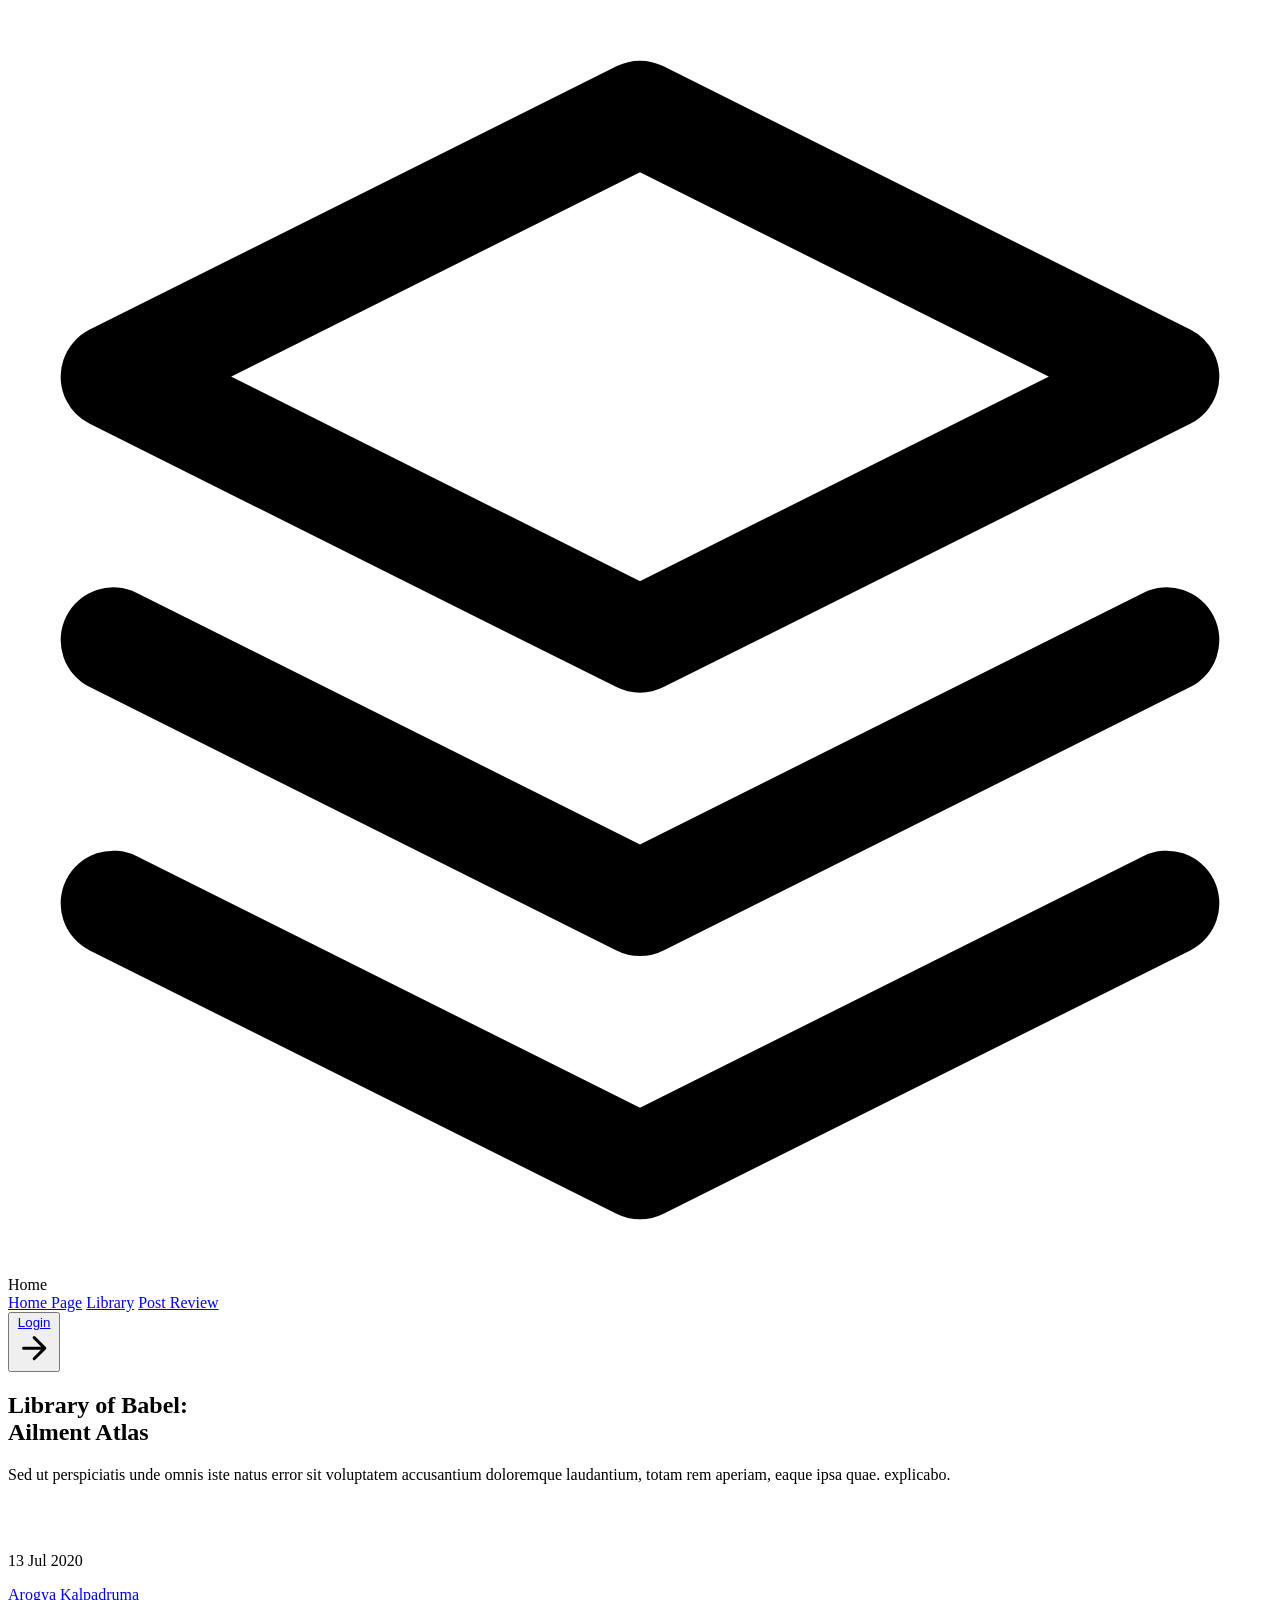
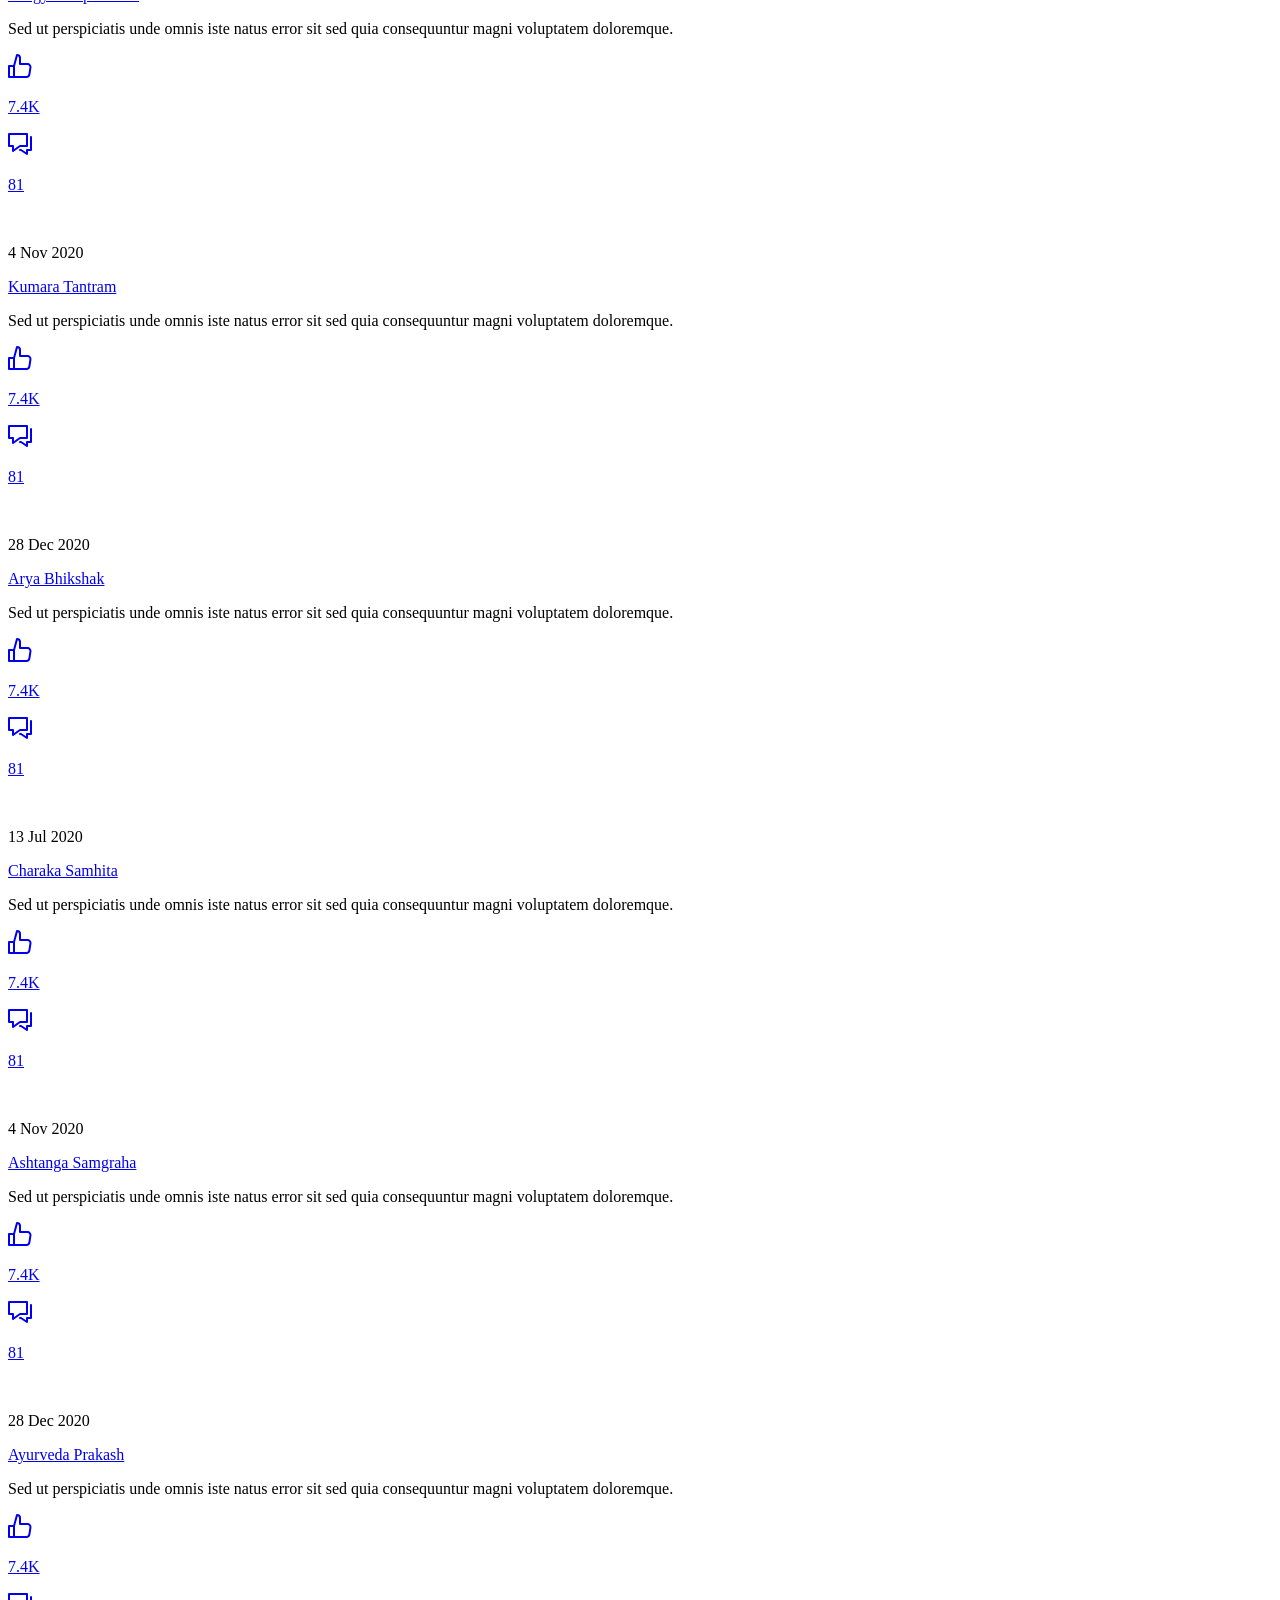
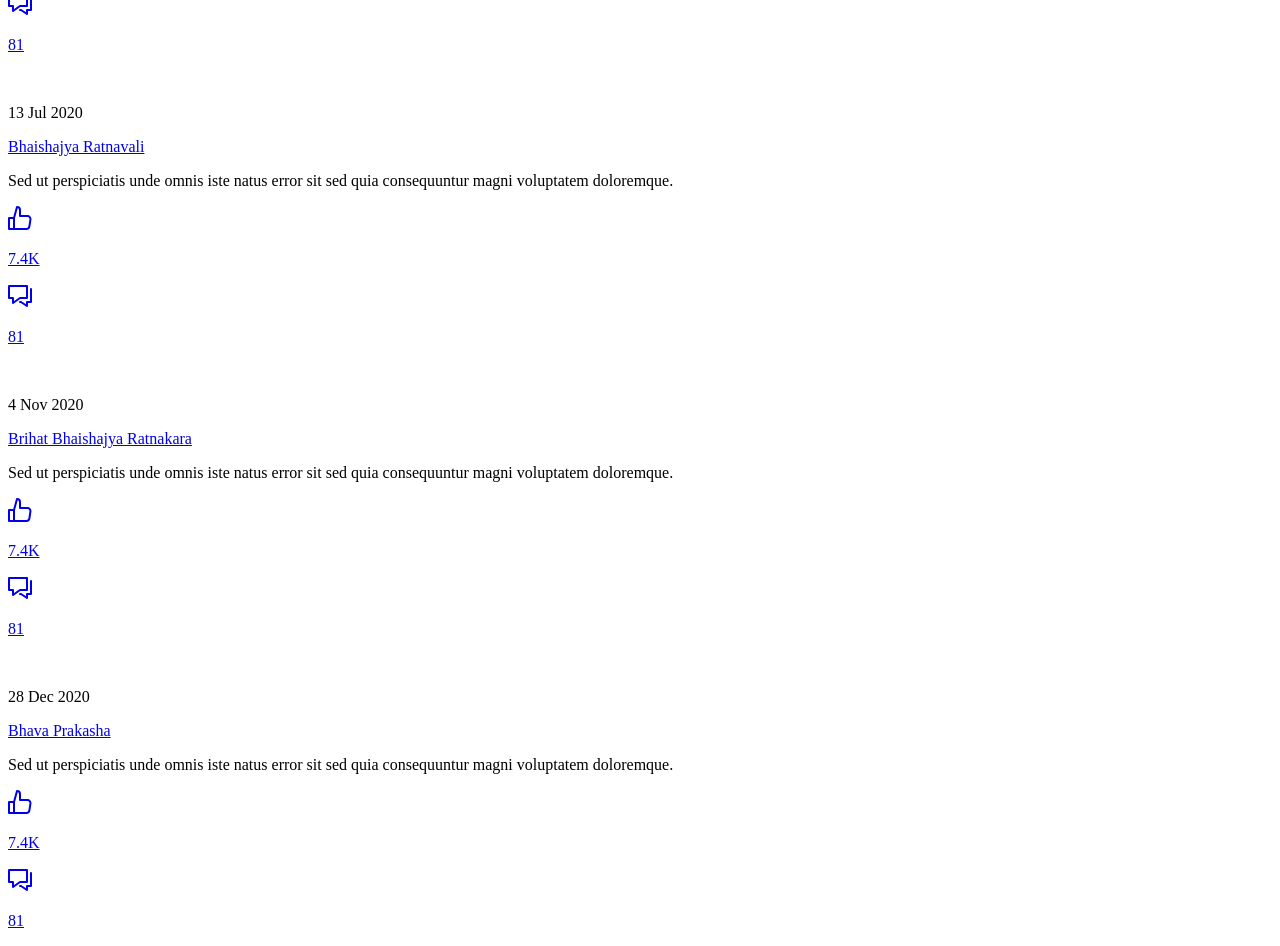
==== static/index.html @ 96e2da5d "rename" ====
<!DOCTYPE html>
<html lang="en">
<head>
    <meta charset="UTF-8">
    <meta name="viewport" content="width=device-width, initial-scale=1.0">
    <script src="https://cdn.tailwindcss.com"></script>
    <script src = "main.js"></script>
    <link rel="stylesheet" href="style.css">
    <link rel="stylesheet" href="https://cdnjs.cloudflare.com/ajax/libs/font-awesome/5.15.3/css/all.min.css"/>
    <link rel="stylesheet" href="https://cdn.jsdelivr.net/npm/swiper@10/swiper-bundle.min.css">

    <title>Library of Babels</title>
</head>
<body>
    <script src="https://cdn.jsdelivr.net/npm/swiper@10/swiper-bundle.min.js"></script>
    
    <!-- HEADER -->
    <header class="text-gray-600 body-font">
      <div class="container mx-auto flex flex-wrap p-5 flex-col md:flex-row items-center">
        <a class="flex title-font font-medium items-center text-gray-900 mb-4 md:mb-0">
          <svg xmlns="http://www.w3.org/2000/svg" fill="none" stroke="currentColor" stroke-linecap="round" stroke-linejoin="round" stroke-width="2" class="w-10 h-10 text-white p-2 bg-indigo-500 rounded-full" viewBox="0 0 24 24">
            <path d="M12 2L2 7l10 5 10-5-10-5zM2 17l10 5 10-5M2 12l10 5 10-5"></path>
          </svg>
          <span id="title" class="ml-3 text-xl">Home</span>
        </a>
        <nav class="md:mr-auto md:ml-4 md:py-1 md:pl-4 md:border-l md:border-gray-400	flex flex-wrap items-center text-base justify-center">
          <a id="homepagebtn" href="index.html" class="mr-5 hover:text-gray-900">Home Page</a>
          <a id="librarybtn" href = "Library.html"class="mr-5 hover:text-gray-900">Library</a>
          <a id="reviewbtn" href="review.html" class="mr-5 hover:text-gray-900">Post Review</a>
          
          

        </nav>
        <button id="loginbtn" class="inline-flex items-center bg-gray-100 border-0 py-1 px-3 focus:outline-none hover:bg-gray-200 rounded text-base mt-4 md:mt-0"><a href="login.html">Login</a>
          <svg fill="none" stroke="currentColor" stroke-linecap="round" stroke-linejoin="round" stroke-width="2" class="w-4 h-4 ml-1" viewBox="0 0 24 24">
            <path d="M5 12h14M12 5l7 7-7 7"></path>
          </svg>
        </button>
      </div>
  </header>


  
      <!-- HOMEPAGE START -->

      <div class="relative flex flex-col-reverse py-16 lg:py-0 lg:flex-col">
        <div class="w-full max-w-xl px-4 mx-auto md:px-0 lg:px-8 lg:py-20 lg:max-w-screen-xl">
          <div class="mb-0 lg:max-w-lg lg:pr-8 xl:pr-6">
            <h2 class="mb-5 font-sans text-3xl font-bold tracking-tight text-gray-900 sm:text-4xl sm:leading-none md:text-center">
              Library of Babel: <br class="hidden md:block" />
              Ailment Atlas
            </h2>
            <p class="mb-5 text-base text-gray-700 md:text-lg md:text-center">
              Sed ut perspiciatis unde omnis iste natus error sit voluptatem accusantium doloremque laudantium, totam rem aperiam, eaque ipsa quae. explicabo.
            </p>
          </div>
        </div>
        <div class="inset-y-0 top-0 right-0 w-full max-w-xl px-4 mx-auto mb-6 md:px-0 lg:pl-8 lg:pr-0 lg:mb-0 lg:mx-0 lg:w-1/2 lg:max-w-full lg:absolute xl:px-0">
          <img
            class="object-cover w-full h-56 rounded shadow-lg lg:rounded-none lg:shadow-none md:h-96 lg:h-full"
            src="https://photo-cdn2.icons8.com/FtIottSszSQPgbuoHQv070LTsjAprHbb9NgpLbUdcvA/rs:fit:576:384/czM6Ly9pY29uczgu/bW9vc2UtcHJvZC5l/eHRlcm5hbC9hMmE0/Mi9hMjg2NDQ3ZjA2/MDk0YTVjYmQ4ZDVh/ZjQzODAxOTYyZi5q/cGc.webp"
            alt=""
          />
        </div>
      </div>
      
      <!-- BOOKS -->

      <div class="px-4 py-16 mx-auto sm:max-w-xl md:max-w-full lg:max-w-screen-xl md:px-24 lg:px-8 lg:py-20">
        <div class="grid gap-5 lg:grid-cols-3 sm:max-w-sm sm:mx-auto lg:max-w-full">
          <div class="overflow-hidden transition-shadow duration-300 bg-white rounded">
            <a href="bookdetails.html" aria-label="Article"><img class="bookpreview" id="book1" src="https://cdn.exoticindia.com/images/products/original/books/arogya_raksa_kalpadrumah_keralas_tradition_of_ayurvedic_idi832.jpg" alt="" /></a>
            <div class="py-5">
              <p class="mb-2 text-xs font-semibold text-gray-600 uppercase">
                13 Jul 2020
              </p>
              <a href="/" aria-label="Article" class="inline-block mb-3 text-black transition-colors duration-200 hover:text-deep-purple-accent-700"><p class="text-2xl font-bold leading-5">Arogya Kalpadruma</p></a>
              <p class="mb-4 text-gray-700">
                Sed ut perspiciatis unde omnis iste natus error sit sed quia consequuntur magni voluptatem doloremque.
              </p>
              <div class="flex space-x-4">
                <a href="/" aria-label="Likes" class="flex items-start text-gray-800 transition-colors duration-200 hover:text-deep-purple-accent-700 group">
                  <div class="mr-2">
                    <svg
                      xmlns="http://www.w3.org/2000/svg"
                      width="24"
                      height="24"
                      viewBox="0 0 24 24"
                      stroke="currentColor"
                      stroke-linecap="round"
                      stroke-linejoin="round"
                      stroke-width="2"
                      class="w-5 h-5 text-gray-600 transition-colors duration-200 group-hover:text-deep-purple-accent-700"
                    >
                      <polyline points="6 23 1 23 1 12 6 12" fill="none" stroke-miterlimit="10"></polyline>
                      <path d="M6,12,9,1H9a3,3,0,0,1,3,3v6h7.5a3,3,0,0,1,2.965,3.456l-1.077,7A3,3,0,0,1,18.426,23H6Z" fill="none" stroke="currentColor" stroke-miterlimit="10"></path>
                    </svg>
                  </div>
                  <p class="font-semibold">7.4K</p>
                </a>
                <a href="/" aria-label="Comments" class="flex items-start text-gray-800 transition-colors duration-200 hover:text-deep-purple-accent-700 group">
                  <div class="mr-2">
                    <svg
                      xmlns="http://www.w3.org/2000/svg"
                      width="24"
                      height="24"
                      viewBox="0 0 24 24"
                      stroke-linecap="round"
                      stroke-linejoin="round"
                      stroke-width="2"
                      stroke="currentColor"
                      class="w-5 h-5 text-gray-600 transition-colors duration-200 group-hover:text-deep-purple-accent-700"
                    >
                      <polyline points="23 5 23 18 19 18 19 22 13 18 12 18" fill="none" stroke-miterlimit="10"></polyline>
                      <polygon points="19 2 1 2 1 14 5 14 5 19 12 14 19 14 19 2" fill="none" stroke="currentColor" stroke-miterlimit="10"></polygon>
                    </svg>
                  </div>
                  <p class="font-semibold">81</p>
                </a>
              </div>
            </div>
          </div>
          <div class="overflow-hidden transition-shadow duration-300 bg-white rounded">
            <a href="/" aria-label="Article"><img src="https://cdn.exoticindia.com/images/products/original/books/nad555.jpg" alt="" /></a>
            <div class="py-5">
              <p class="mb-2 text-xs font-semibold text-gray-600 uppercase">
                4 Nov 2020
              </p>
              <a href="/" aria-label="Article" class="inline-block mb-3 text-black transition-colors duration-200 hover:text-deep-purple-accent-700"><p class="text-2xl font-bold leading-5">Kumara Tantram</p></a>
              <p class="mb-4 text-gray-700">
                Sed ut perspiciatis unde omnis iste natus error sit sed quia consequuntur magni voluptatem doloremque.
              </p>
              <div class="flex space-x-4">
                <a href="/" aria-label="Likes" class="flex items-start text-gray-800 transition-colors duration-200 hover:text-deep-purple-accent-700 group">
                  <div class="mr-2">
                    <svg
                      xmlns="http://www.w3.org/2000/svg"
                      width="24"
                      height="24"
                      viewBox="0 0 24 24"
                      stroke="currentColor"
                      stroke-linecap="round"
                      stroke-linejoin="round"
                      stroke-width="2"
                      class="w-5 h-5 text-gray-600 transition-colors duration-200 group-hover:text-deep-purple-accent-700"
                    >
                      <polyline points="6 23 1 23 1 12 6 12" fill="none" stroke-miterlimit="10"></polyline>
                      <path d="M6,12,9,1H9a3,3,0,0,1,3,3v6h7.5a3,3,0,0,1,2.965,3.456l-1.077,7A3,3,0,0,1,18.426,23H6Z" fill="none" stroke="currentColor" stroke-miterlimit="10"></path>
                    </svg>
                  </div>
                  <p class="font-semibold">7.4K</p>
                </a>
                <a href="/" aria-label="Comments" class="flex items-start text-gray-800 transition-colors duration-200 hover:text-deep-purple-accent-700 group">
                  <div class="mr-2">
                    <svg
                      xmlns="http://www.w3.org/2000/svg"
                      width="24"
                      height="24"
                      viewBox="0 0 24 24"
                      stroke-linecap="round"
                      stroke-linejoin="round"
                      stroke-width="2"
                      stroke="currentColor"
                      class="w-5 h-5 text-gray-600 transition-colors duration-200 group-hover:text-deep-purple-accent-700"
                    >
                      <polyline points="23 5 23 18 19 18 19 22 13 18 12 18" fill="none" stroke-miterlimit="10"></polyline>
                      <polygon points="19 2 1 2 1 14 5 14 5 19 12 14 19 14 19 2" fill="none" stroke="currentColor" stroke-miterlimit="10"></polygon>
                    </svg>
                  </div>
                  <p class="font-semibold">81</p>
                </a>
              </div>
            </div>
          </div>
          <div class="overflow-hidden transition-shadow duration-300 bg-white rounded">
            <a href="/" aria-label="Article"><img src="https://cdn.exoticindia.com/images/products/original/books-2019/nzv174.jpg" alt="" /></a>
            <div class="py-5">
              <p class="mb-2 text-xs font-semibold text-gray-600 uppercase">
                28 Dec 2020
              </p>
              <a href="/" aria-label="Article" class="inline-block mb-3 text-black transition-colors duration-200 hover:text-deep-purple-accent-700"><p class="text-2xl font-bold leading-5">Arya Bhikshak</p></a>
              <p class="mb-4 text-gray-700">
                Sed ut perspiciatis unde omnis iste natus error sit sed quia consequuntur magni voluptatem doloremque.
              </p>
              <div class="flex space-x-4">
                <a href="/" aria-label="Likes" class="flex items-start text-gray-800 transition-colors duration-200 hover:text-deep-purple-accent-700 group">
                  <div class="mr-2">
                    <svg
                      xmlns="http://www.w3.org/2000/svg"
                      width="24"
                      height="24"
                      viewBox="0 0 24 24"
                      stroke="currentColor"
                      stroke-linecap="round"
                      stroke-linejoin="round"
                      stroke-width="2"
                      class="w-5 h-5 text-gray-600 transition-colors duration-200 group-hover:text-deep-purple-accent-700"
                    >
                      <polyline points="6 23 1 23 1 12 6 12" fill="none" stroke-miterlimit="10"></polyline>
                      <path d="M6,12,9,1H9a3,3,0,0,1,3,3v6h7.5a3,3,0,0,1,2.965,3.456l-1.077,7A3,3,0,0,1,18.426,23H6Z" fill="none" stroke="currentColor" stroke-miterlimit="10"></path>
                    </svg>
                  </div>
                  <p class="font-semibold">7.4K</p>
                </a>
                <a href="/" aria-label="Comments" class="flex items-start text-gray-800 transition-colors duration-200 hover:text-deep-purple-accent-700 group">
                  <div class="mr-2">
                    <svg
                      xmlns="http://www.w3.org/2000/svg"
                      width="24"
                      height="24"
                      viewBox="0 0 24 24"
                      stroke-linecap="round"
                      stroke-linejoin="round"
                      stroke-width="2"
                      stroke="currentColor"
                      class="w-5 h-5 text-gray-600 transition-colors duration-200 group-hover:text-deep-purple-accent-700"
                    >
                      <polyline points="23 5 23 18 19 18 19 22 13 18 12 18" fill="none" stroke-miterlimit="10"></polyline>
                      <polygon points="19 2 1 2 1 14 5 14 5 19 12 14 19 14 19 2" fill="none" stroke="currentColor" stroke-miterlimit="10"></polygon>
                    </svg>
                  </div>
                  <p class="font-semibold">81</p>
                </a>
              </div>
            </div>
          </div>
        </div>
      </div>
       
      <!-- SECOND LINE OF BOOKS  -->
      <div class="px-4 py-16 mx-auto sm:max-w-xl md:max-w-full lg:max-w-screen-xl md:px-24 lg:px-8 lg:py-20">
        <div class="grid gap-5 lg:grid-cols-3 sm:max-w-sm sm:mx-auto lg:max-w-full">
          <div class="overflow-hidden transition-shadow duration-300 bg-white rounded">
            <a href="/" aria-label="Article"><img src="https://cdn.exoticindia.com/images/products/original/books/nzf526.jpg" alt="" /></a>
            <div class="py-5">
              <p class="mb-2 text-xs font-semibold text-gray-600 uppercase">
                13 Jul 2020
              </p>
              <a href="/" aria-label="Article" class="inline-block mb-3 text-black transition-colors duration-200 hover:text-deep-purple-accent-700"><p class="text-2xl font-bold leading-5">Charaka Samhita</p></a>
              <p class="mb-4 text-gray-700">
                Sed ut perspiciatis unde omnis iste natus error sit sed quia consequuntur magni voluptatem doloremque.
              </p>
              <div class="flex space-x-4">
                <a href="/" aria-label="Likes" class="flex items-start text-gray-800 transition-colors duration-200 hover:text-deep-purple-accent-700 group">
                  <div class="mr-2">
                    <svg
                      xmlns="http://www.w3.org/2000/svg"
                      width="24"
                      height="24"
                      viewBox="0 0 24 24"
                      stroke="currentColor"
                      stroke-linecap="round"
                      stroke-linejoin="round"
                      stroke-width="2"
                      class="w-5 h-5 text-gray-600 transition-colors duration-200 group-hover:text-deep-purple-accent-700"
                    >
                      <polyline points="6 23 1 23 1 12 6 12" fill="none" stroke-miterlimit="10"></polyline>
                      <path d="M6,12,9,1H9a3,3,0,0,1,3,3v6h7.5a3,3,0,0,1,2.965,3.456l-1.077,7A3,3,0,0,1,18.426,23H6Z" fill="none" stroke="currentColor" stroke-miterlimit="10"></path>
                    </svg>
                  </div>
                  <p class="font-semibold">7.4K</p>
                </a>
                <a href="/" aria-label="Comments" class="flex items-start text-gray-800 transition-colors duration-200 hover:text-deep-purple-accent-700 group">
                  <div class="mr-2">
                    <svg
                      xmlns="http://www.w3.org/2000/svg"
                      width="24"
                      height="24"
                      viewBox="0 0 24 24"
                      stroke-linecap="round"
                      stroke-linejoin="round"
                      stroke-width="2"
                      stroke="currentColor"
                      class="w-5 h-5 text-gray-600 transition-colors duration-200 group-hover:text-deep-purple-accent-700"
                    >
                      <polyline points="23 5 23 18 19 18 19 22 13 18 12 18" fill="none" stroke-miterlimit="10"></polyline>
                      <polygon points="19 2 1 2 1 14 5 14 5 19 12 14 19 14 19 2" fill="none" stroke="currentColor" stroke-miterlimit="10"></polygon>
                    </svg>
                  </div>
                  <p class="font-semibold">81</p>
                </a>
              </div>
            </div>
          </div>
          <div class="overflow-hidden transition-shadow duration-300 bg-white rounded">
            <a href="/" aria-label="Article"><img src="https://www.exoticindiaart.com/images/products/original/books/nai248.webp" alt="" /></a>
            <div class="py-5">
              <p class="mb-2 text-xs font-semibold text-gray-600 uppercase">
                4 Nov 2020
              </p>
              <a href="/" aria-label="Article" class="inline-block mb-3 text-black transition-colors duration-200 hover:text-deep-purple-accent-700"><p class="text-2xl font-bold leading-5">Ashtanga Samgraha</p></a>
              <p class="mb-4 text-gray-700">
                Sed ut perspiciatis unde omnis iste natus error sit sed quia consequuntur magni voluptatem doloremque.
              </p>
              <div class="flex space-x-4">
                <a href="/" aria-label="Likes" class="flex items-start text-gray-800 transition-colors duration-200 hover:text-deep-purple-accent-700 group">
                  <div class="mr-2">
                    <svg
                      xmlns="http://www.w3.org/2000/svg"
                      width="24"
                      height="24"
                      viewBox="0 0 24 24"
                      stroke="currentColor"
                      stroke-linecap="round"
                      stroke-linejoin="round"
                      stroke-width="2"
                      class="w-5 h-5 text-gray-600 transition-colors duration-200 group-hover:text-deep-purple-accent-700"
                    >
                      <polyline points="6 23 1 23 1 12 6 12" fill="none" stroke-miterlimit="10"></polyline>
                      <path d="M6,12,9,1H9a3,3,0,0,1,3,3v6h7.5a3,3,0,0,1,2.965,3.456l-1.077,7A3,3,0,0,1,18.426,23H6Z" fill="none" stroke="currentColor" stroke-miterlimit="10"></path>
                    </svg>
                  </div>
                  <p class="font-semibold">7.4K</p>
                </a>
                <a href="/" aria-label="Comments" class="flex items-start text-gray-800 transition-colors duration-200 hover:text-deep-purple-accent-700 group">
                  <div class="mr-2">
                    <svg
                      xmlns="http://www.w3.org/2000/svg"
                      width="24"
                      height="24"
                      viewBox="0 0 24 24"
                      stroke-linecap="round"
                      stroke-linejoin="round"
                      stroke-width="2"
                      stroke="currentColor"
                      class="w-5 h-5 text-gray-600 transition-colors duration-200 group-hover:text-deep-purple-accent-700"
                    >
                      <polyline points="23 5 23 18 19 18 19 22 13 18 12 18" fill="none" stroke-miterlimit="10"></polyline>
                      <polygon points="19 2 1 2 1 14 5 14 5 19 12 14 19 14 19 2" fill="none" stroke="currentColor" stroke-miterlimit="10"></polygon>
                    </svg>
                  </div>
                  <p class="font-semibold">81</p>
                </a>
              </div>
            </div>
          </div>
          <div class="overflow-hidden transition-shadow duration-300 bg-white rounded">
            <a href="/" aria-label="Article"><img src="https://www.exoticindiaart.com/images/products/original/books-2019/mzg510.webp" alt="" /></a>
            <div class="py-5">
              <p class="mb-2 text-xs font-semibold text-gray-600 uppercase">
                28 Dec 2020
              </p>
              <a href="/" aria-label="Article" class="inline-block mb-3 text-black transition-colors duration-200 hover:text-deep-purple-accent-700"><p class="text-2xl font-bold leading-5">Ayurveda Prakash</p></a>
              <p class="mb-4 text-gray-700">
                Sed ut perspiciatis unde omnis iste natus error sit sed quia consequuntur magni voluptatem doloremque.
              </p>
              <div class="flex space-x-4">
                <a href="/" aria-label="Likes" class="flex items-start text-gray-800 transition-colors duration-200 hover:text-deep-purple-accent-700 group">
                  <div class="mr-2">
                    <svg
                      xmlns="http://www.w3.org/2000/svg"
                      width="24"
                      height="24"
                      viewBox="0 0 24 24"
                      stroke="currentColor"
                      stroke-linecap="round"
                      stroke-linejoin="round"
                      stroke-width="2"
                      class="w-5 h-5 text-gray-600 transition-colors duration-200 group-hover:text-deep-purple-accent-700"
                    >
                      <polyline points="6 23 1 23 1 12 6 12" fill="none" stroke-miterlimit="10"></polyline>
                      <path d="M6,12,9,1H9a3,3,0,0,1,3,3v6h7.5a3,3,0,0,1,2.965,3.456l-1.077,7A3,3,0,0,1,18.426,23H6Z" fill="none" stroke="currentColor" stroke-miterlimit="10"></path>
                    </svg>
                  </div>
                  <p class="font-semibold">7.4K</p>
                </a>
                <a href="/" aria-label="Comments" class="flex items-start text-gray-800 transition-colors duration-200 hover:text-deep-purple-accent-700 group">
                  <div class="mr-2">
                    <svg
                      xmlns="http://www.w3.org/2000/svg"
                      width="24"
                      height="24"
                      viewBox="0 0 24 24"
                      stroke-linecap="round"
                      stroke-linejoin="round"
                      stroke-width="2"
                      stroke="currentColor"
                      class="w-5 h-5 text-gray-600 transition-colors duration-200 group-hover:text-deep-purple-accent-700"
                    >
                      <polyline points="23 5 23 18 19 18 19 22 13 18 12 18" fill="none" stroke-miterlimit="10"></polyline>
                      <polygon points="19 2 1 2 1 14 5 14 5 19 12 14 19 14 19 2" fill="none" stroke="currentColor" stroke-miterlimit="10"></polygon>
                    </svg>
                  </div>
                  <p class="font-semibold">81</p>
                </a>
              </div>
            </div>
          </div>
        </div>
      </div>

      <!-- Books Third Section -->

      <div class="px-4 py-16 mx-auto sm:max-w-xl md:max-w-full lg:max-w-screen-xl md:px-24 lg:px-8 lg:py-20">
        <div class="grid gap-5 lg:grid-cols-3 sm:max-w-sm sm:mx-auto lg:max-w-full">
          <div class="overflow-hidden transition-shadow duration-300 bg-white rounded">
            <a href="/" aria-label="Article"><img src="https://www.exoticindiaart.com/images/products/original/books-2019/nbz255.webp" alt="" /></a>
            <div class="py-5">
              <p class="mb-2 text-xs font-semibold text-gray-600 uppercase">
                13 Jul 2020
              </p>
              <a href="/" aria-label="Article" class="inline-block mb-3 text-black transition-colors duration-200 hover:text-deep-purple-accent-700"><p class="text-2xl font-bold leading-5">Bhaishajya Ratnavali</p></a>
              <p class="mb-4 text-gray-700">
                Sed ut perspiciatis unde omnis iste natus error sit sed quia consequuntur magni voluptatem doloremque.
              </p>
              <div class="flex space-x-4">
                <a href="/" aria-label="Likes" class="flex items-start text-gray-800 transition-colors duration-200 hover:text-deep-purple-accent-700 group">
                  <div class="mr-2">
                    <svg
                      xmlns="http://www.w3.org/2000/svg"
                      width="24"
                      height="24"
                      viewBox="0 0 24 24"
                      stroke="currentColor"
                      stroke-linecap="round"
                      stroke-linejoin="round"
                      stroke-width="2"
                      class="w-5 h-5 text-gray-600 transition-colors duration-200 group-hover:text-deep-purple-accent-700"
                    >
                      <polyline points="6 23 1 23 1 12 6 12" fill="none" stroke-miterlimit="10"></polyline>
                      <path d="M6,12,9,1H9a3,3,0,0,1,3,3v6h7.5a3,3,0,0,1,2.965,3.456l-1.077,7A3,3,0,0,1,18.426,23H6Z" fill="none" stroke="currentColor" stroke-miterlimit="10"></path>
                    </svg>
                  </div>
                  <p class="font-semibold">7.4K</p>
                </a>
                <a href="/" aria-label="Comments" class="flex items-start text-gray-800 transition-colors duration-200 hover:text-deep-purple-accent-700 group">
                  <div class="mr-2">
                    <svg
                      xmlns="http://www.w3.org/2000/svg"
                      width="24"
                      height="24"
                      viewBox="0 0 24 24"
                      stroke-linecap="round"
                      stroke-linejoin="round"
                      stroke-width="2"
                      stroke="currentColor"
                      class="w-5 h-5 text-gray-600 transition-colors duration-200 group-hover:text-deep-purple-accent-700"
                    >
                      <polyline points="23 5 23 18 19 18 19 22 13 18 12 18" fill="none" stroke-miterlimit="10"></polyline>
                      <polygon points="19 2 1 2 1 14 5 14 5 19 12 14 19 14 19 2" fill="none" stroke="currentColor" stroke-miterlimit="10"></polygon>
                    </svg>
                  </div>
                  <p class="font-semibold">81</p>
                </a>
              </div>
            </div>
          </div>
          <div class="overflow-hidden transition-shadow duration-300 bg-white rounded">
            <a href="/" aria-label="Article"><img src="https://cdn.exoticindia.com/images/products/original/books/nzd801b.jpg" alt="" /></a>
            <div class="py-5">
              <p class="mb-2 text-xs font-semibold text-gray-600 uppercase">
                4 Nov 2020
              </p>
              <a href="/" aria-label="Article" class="inline-block mb-3 text-black transition-colors duration-200 hover:text-deep-purple-accent-700"><p class="text-2xl font-bold leading-5">Brihat Bhaishajya Ratnakara</p></a>
              <p class="mb-4 text-gray-700">
                Sed ut perspiciatis unde omnis iste natus error sit sed quia consequuntur magni voluptatem doloremque.
              </p>
              <div class="flex space-x-4">
                <a href="/" aria-label="Likes" class="flex items-start text-gray-800 transition-colors duration-200 hover:text-deep-purple-accent-700 group">
                  <div class="mr-2">
                    <svg
                      xmlns="http://www.w3.org/2000/svg"
                      width="24"
                      height="24"
                      viewBox="0 0 24 24"
                      stroke="currentColor"
                      stroke-linecap="round"
                      stroke-linejoin="round"
                      stroke-width="2"
                      class="w-5 h-5 text-gray-600 transition-colors duration-200 group-hover:text-deep-purple-accent-700"
                    >
                      <polyline points="6 23 1 23 1 12 6 12" fill="none" stroke-miterlimit="10"></polyline>
                      <path d="M6,12,9,1H9a3,3,0,0,1,3,3v6h7.5a3,3,0,0,1,2.965,3.456l-1.077,7A3,3,0,0,1,18.426,23H6Z" fill="none" stroke="currentColor" stroke-miterlimit="10"></path>
                    </svg>
                  </div>
                  <p class="font-semibold">7.4K</p>
                </a>
                <a href="/" aria-label="Comments" class="flex items-start text-gray-800 transition-colors duration-200 hover:text-deep-purple-accent-700 group">
                  <div class="mr-2">
                    <svg
                      xmlns="http://www.w3.org/2000/svg"
                      width="24"
                      height="24"
                      viewBox="0 0 24 24"
                      stroke-linecap="round"
                      stroke-linejoin="round"
                      stroke-width="2"
                      stroke="currentColor"
                      class="w-5 h-5 text-gray-600 transition-colors duration-200 group-hover:text-deep-purple-accent-700"
                    >
                      <polyline points="23 5 23 18 19 18 19 22 13 18 12 18" fill="none" stroke-miterlimit="10"></polyline>
                      <polygon points="19 2 1 2 1 14 5 14 5 19 12 14 19 14 19 2" fill="none" stroke="currentColor" stroke-miterlimit="10"></polygon>
                    </svg>
                  </div>
                  <p class="font-semibold">81</p>
                </a>
              </div>
            </div>
          </div>
          <div class="overflow-hidden transition-shadow duration-300 bg-white rounded">
            <a href="/" aria-label="Article"><img src="https://www.exoticindiaart.com/images/products/original/books-2019/naw786.webp" alt="" /></a>
            <div class="py-5">
              <p class="mb-2 text-xs font-semibold text-gray-600 uppercase">
                28 Dec 2020
              </p>
              <a href="/" aria-label="Article" class="inline-block mb-3 text-black transition-colors duration-200 hover:text-deep-purple-accent-700"><p class="text-2xl font-bold leading-5">Bhava Prakasha</p></a>
              <p class="mb-4 text-gray-700">
                Sed ut perspiciatis unde omnis iste natus error sit sed quia consequuntur magni voluptatem doloremque.
              </p>
              <div class="flex space-x-4">
                <a href="/" aria-label="Likes" class="flex items-start text-gray-800 transition-colors duration-200 hover:text-deep-purple-accent-700 group">
                  <div class="mr-2">
                    <svg
                      xmlns="http://www.w3.org/2000/svg"
                      width="24"
                      height="24"
                      viewBox="0 0 24 24"
                      stroke="currentColor"
                      stroke-linecap="round"
                      stroke-linejoin="round"
                      stroke-width="2"
                      class="w-5 h-5 text-gray-600 transition-colors duration-200 group-hover:text-deep-purple-accent-700"
                    >
                      <polyline points="6 23 1 23 1 12 6 12" fill="none" stroke-miterlimit="10"></polyline>
                      <path d="M6,12,9,1H9a3,3,0,0,1,3,3v6h7.5a3,3,0,0,1,2.965,3.456l-1.077,7A3,3,0,0,1,18.426,23H6Z" fill="none" stroke="currentColor" stroke-miterlimit="10"></path>
                    </svg>
                  </div>
                  <p class="font-semibold">7.4K</p>
                </a>
                <a href="/" aria-label="Comments" class="flex items-start text-gray-800 transition-colors duration-200 hover:text-deep-purple-accent-700 group">
                  <div class="mr-2">
                    <svg
                      xmlns="http://www.w3.org/2000/svg"
                      width="24"
                      height="24"
                      viewBox="0 0 24 24"
                      stroke-linecap="round"
                      stroke-linejoin="round"
                      stroke-width="2"
                      stroke="currentColor"
                      class="w-5 h-5 text-gray-600 transition-colors duration-200 group-hover:text-deep-purple-accent-700"
                    >
                      <polyline points="23 5 23 18 19 18 19 22 13 18 12 18" fill="none" stroke-miterlimit="10"></polyline>
                      <polygon points="19 2 1 2 1 14 5 14 5 19 12 14 19 14 19 2" fill="none" stroke="currentColor" stroke-miterlimit="10"></polygon>
                    </svg>
                  </div>
                  <p class="font-semibold">81</p>
                </a>
              </div>
            </div>
          </div>
        </div>
      </div>
      
     
    
</body>
</html>
---- static/style.css ----
#searchbox{
    width: 100%;
}
/* #searchbox input searchbar{
    margin-left: 70px;
} */
#searchbar{
    margin-left: 200px;
    margin-right: 0px;
}
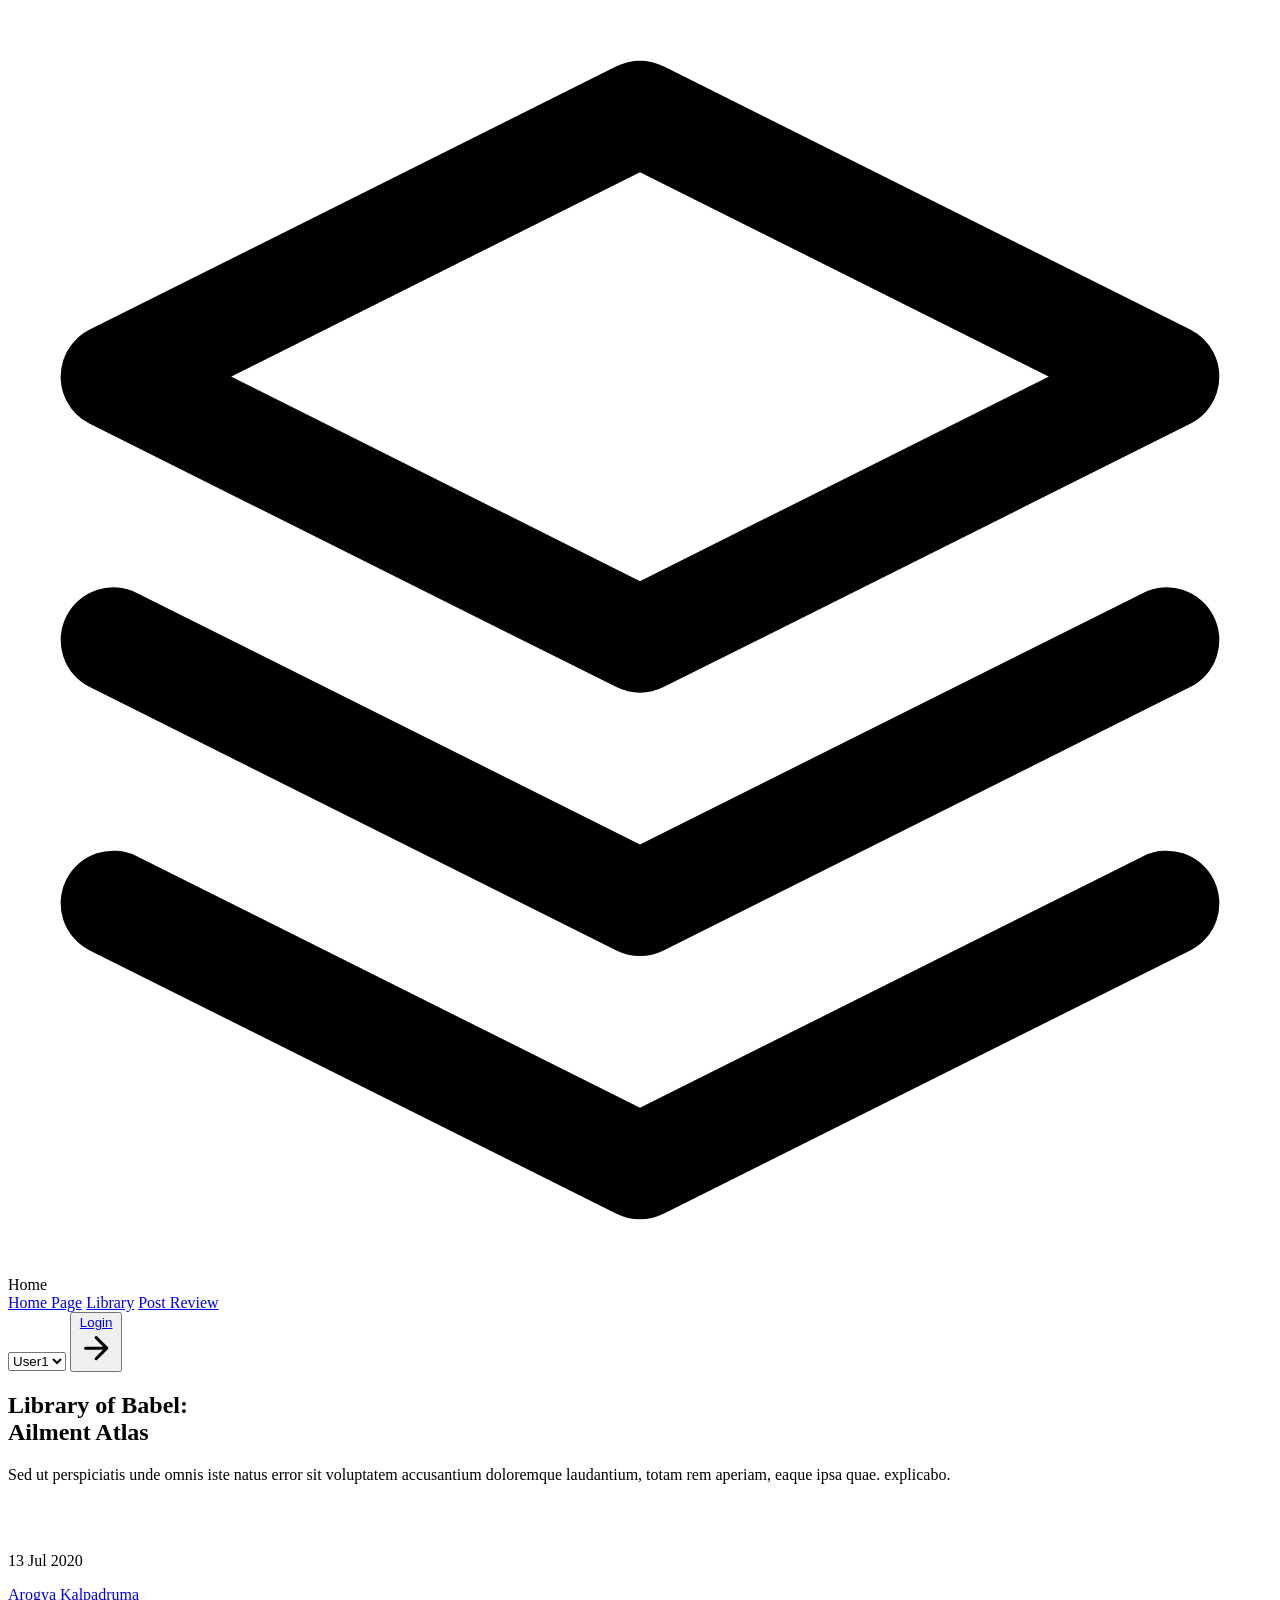
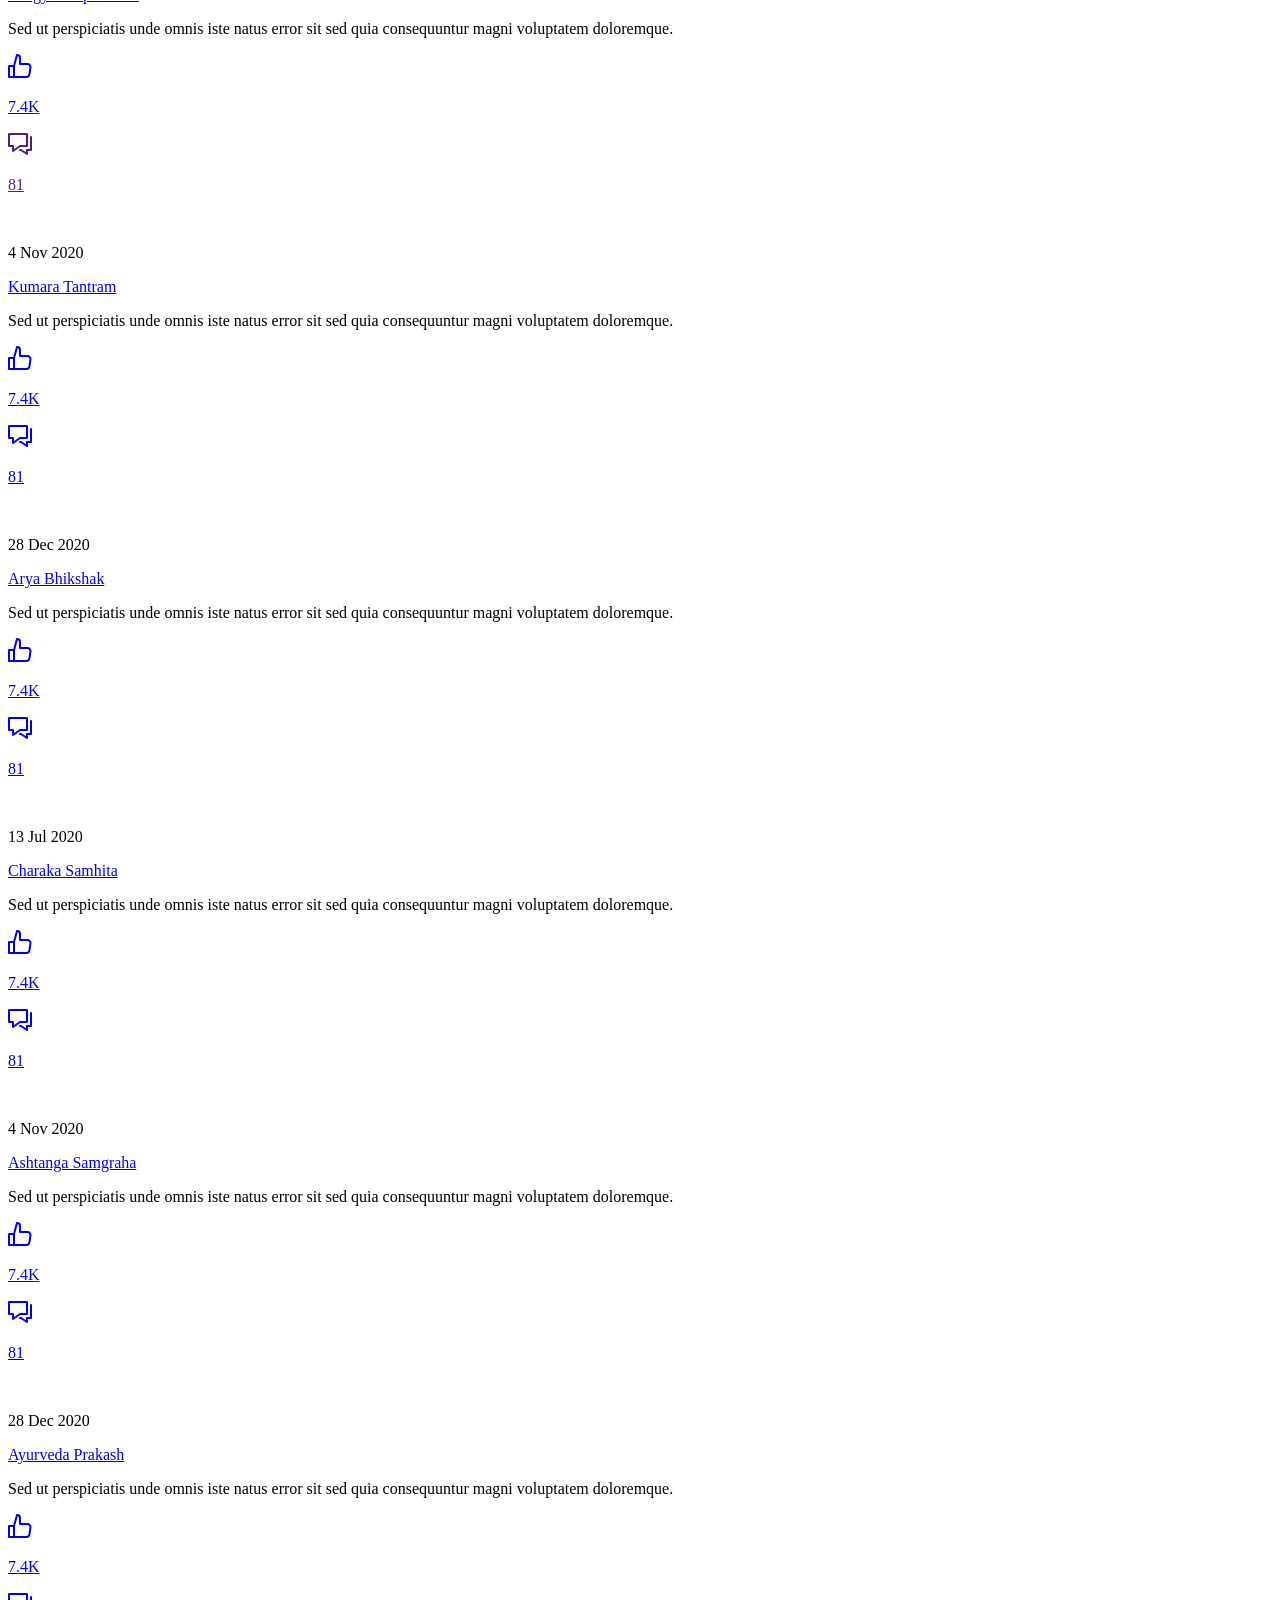
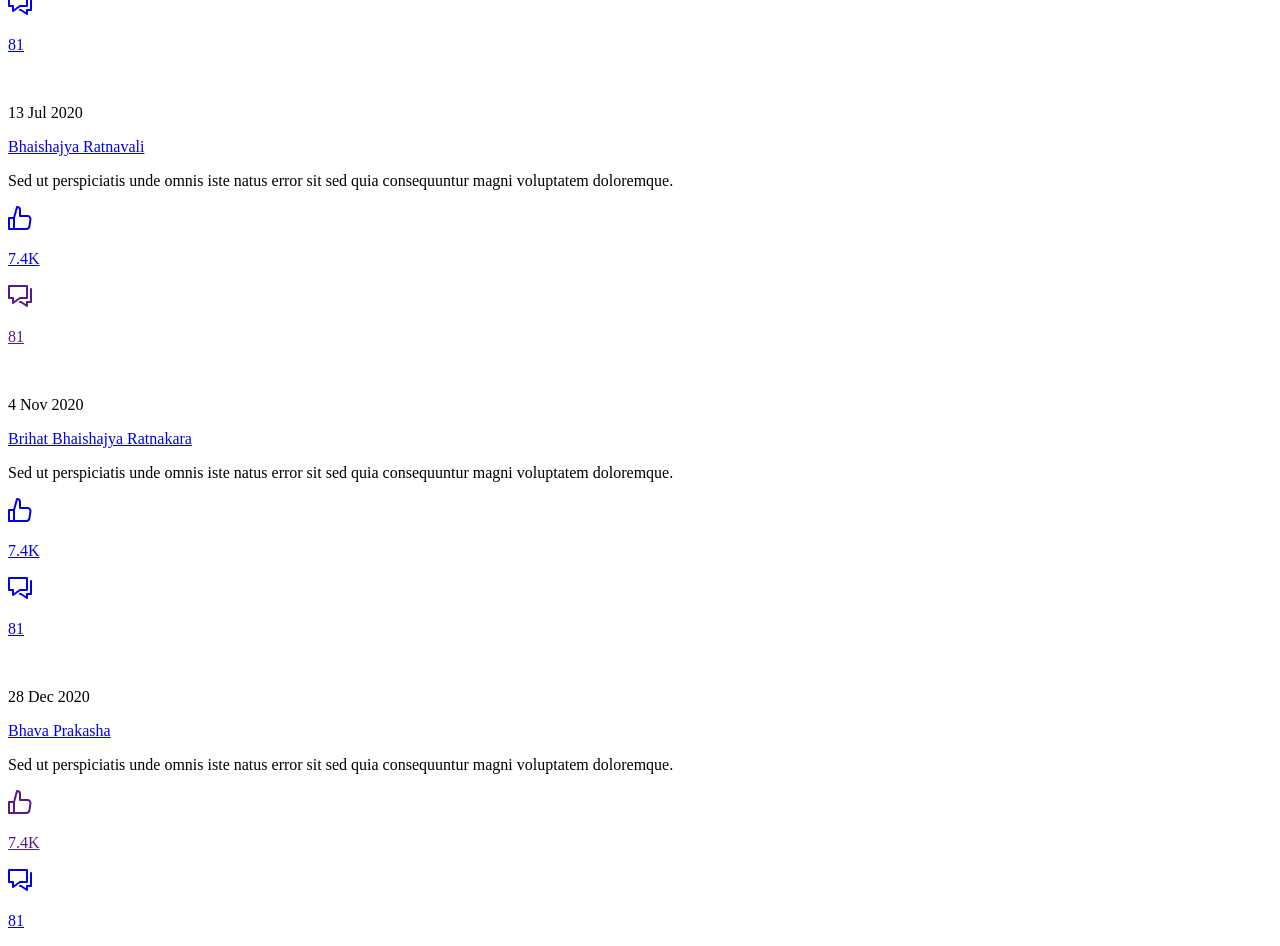
==== commit 4b2435b8: "changes" ====
--- a/static/index.html
+++ b/static/index.html
@@ -31,6 +31,12 @@
           
 
         </nav>
+        <select class="rounded border appearance-none border-gray-300 py-2 focus:outline-none focus:ring-2 focus:ring-indigo-200 focus:border-indigo-500 text-base pl-3 pr-10">
+          <option id="1"><a href="login.html">User1</a></option>
+          <option id="2"><a href="login.html">User2</a></option>
+          <option id="3"><a href="login.html">User3</a></option>
+          <option id="4"><a href="login.html">User4</a></option>
+        </select>
         <button id="loginbtn" class="inline-flex items-center bg-gray-100 border-0 py-1 px-3 focus:outline-none hover:bg-gray-200 rounded text-base mt-4 md:mt-0"><a href="login.html">Login</a>
           <svg fill="none" stroke="currentColor" stroke-linecap="round" stroke-linejoin="round" stroke-width="2" class="w-4 h-4 ml-1" viewBox="0 0 24 24">
             <path d="M5 12h14M12 5l7 7-7 7"></path>
@@ -98,6 +104,58 @@
                   </div>
                   <p class="font-semibold">7.4K</p>
                 </a>
+                <a href="" aria-label="Comments" class="flex items-start text-gray-800 transition-colors duration-200 hover:text-deep-purple-accent-700 group">
+                  <div class="mr-2">
+                    <svg
+                      xmlns="http://www.w3.org/2000/svg"
+                      width="24"
+                      height="24"
+                      viewBox="0 0 24 24"
+                      stroke-linecap="round"
+                      stroke-linejoin="round"
+                      stroke-width="2"
+                      stroke="currentColor"
+                      class="w-5 h-5 text-gray-600 transition-colors duration-200 group-hover:text-deep-purple-accent-700"
+                    >
+                      <polyline points="23 5 23 18 19 18 19 22 13 18 12 18" fill="none" stroke-miterlimit="10"></polyline>
+                      <polygon points="19 2 1 2 1 14 5 14 5 19 12 14 19 14 19 2" fill="none" stroke="currentColor" stroke-miterlimit="10"></polygon>
+                    </svg>
+                  </div>
+                  <p class="font-semibold">81</p>
+                </a>
+              </div>
+            </div>
+          </div>
+          <div class="overflow-hidden transition-shadow duration-300 bg-white rounded">
+            <a href="bookdetails.html" aria-label="Article"><img src="https://cdn.exoticindia.com/images/products/original/books/nad555.jpg" alt="" /></a>
+            <div class="py-5">
+              <p class="mb-2 text-xs font-semibold text-gray-600 uppercase">
+                4 Nov 2020
+              </p>
+              <a href="/" aria-label="Article" class="inline-block mb-3 text-black transition-colors duration-200 hover:text-deep-purple-accent-700"><p class="text-2xl font-bold leading-5">Kumara Tantram</p></a>
+              <p class="mb-4 text-gray-700">
+                Sed ut perspiciatis unde omnis iste natus error sit sed quia consequuntur magni voluptatem doloremque.
+              </p>
+              <div class="flex space-x-4">
+                <a href="/" aria-label="Likes" class="flex items-start text-gray-800 transition-colors duration-200 hover:text-deep-purple-accent-700 group">
+                  <div class="mr-2">
+                    <svg
+                      xmlns="http://www.w3.org/2000/svg"
+                      width="24"
+                      height="24"
+                      viewBox="0 0 24 24"
+                      stroke="currentColor"
+                      stroke-linecap="round"
+                      stroke-linejoin="round"
+                      stroke-width="2"
+                      class="w-5 h-5 text-gray-600 transition-colors duration-200 group-hover:text-deep-purple-accent-700"
+                    >
+                      <polyline points="6 23 1 23 1 12 6 12" fill="none" stroke-miterlimit="10"></polyline>
+                      <path d="M6,12,9,1H9a3,3,0,0,1,3,3v6h7.5a3,3,0,0,1,2.965,3.456l-1.077,7A3,3,0,0,1,18.426,23H6Z" fill="none" stroke="currentColor" stroke-miterlimit="10"></path>
+                    </svg>
+                  </div>
+                  <p class="font-semibold">7.4K</p>
+                </a>
                 <a href="/" aria-label="Comments" class="flex items-start text-gray-800 transition-colors duration-200 hover:text-deep-purple-accent-700 group">
                   <div class="mr-2">
                     <svg
@@ -121,12 +179,12 @@
             </div>
           </div>
           <div class="overflow-hidden transition-shadow duration-300 bg-white rounded">
-            <a href="/" aria-label="Article"><img src="https://cdn.exoticindia.com/images/products/original/books/nad555.jpg" alt="" /></a>
-            <div class="py-5">
-              <p class="mb-2 text-xs font-semibold text-gray-600 uppercase">
-                4 Nov 2020
-              </p>
-              <a href="/" aria-label="Article" class="inline-block mb-3 text-black transition-colors duration-200 hover:text-deep-purple-accent-700"><p class="text-2xl font-bold leading-5">Kumara Tantram</p></a>
+            <a href="/" aria-label="Article"><img src="https://cdn.exoticindia.com/images/products/original/books-2019/nzv174.jpg" alt="" /></a>
+            <div class="py-5">
+              <p class="mb-2 text-xs font-semibold text-gray-600 uppercase">
+                28 Dec 2020
+              </p>
+              <a href="/" aria-label="Article" class="inline-block mb-3 text-black transition-colors duration-200 hover:text-deep-purple-accent-700"><p class="text-2xl font-bold leading-5">Arya Bhikshak</p></a>
               <p class="mb-4 text-gray-700">
                 Sed ut perspiciatis unde omnis iste natus error sit sed quia consequuntur magni voluptatem doloremque.
               </p>
@@ -150,59 +208,7 @@
                   </div>
                   <p class="font-semibold">7.4K</p>
                 </a>
-                <a href="/" aria-label="Comments" class="flex items-start text-gray-800 transition-colors duration-200 hover:text-deep-purple-accent-700 group">
-                  <div class="mr-2">
-                    <svg
-                      xmlns="http://www.w3.org/2000/svg"
-                      width="24"
-                      height="24"
-                      viewBox="0 0 24 24"
-                      stroke-linecap="round"
-                      stroke-linejoin="round"
-                      stroke-width="2"
-                      stroke="currentColor"
-                      class="w-5 h-5 text-gray-600 transition-colors duration-200 group-hover:text-deep-purple-accent-700"
-                    >
-                      <polyline points="23 5 23 18 19 18 19 22 13 18 12 18" fill="none" stroke-miterlimit="10"></polyline>
-                      <polygon points="19 2 1 2 1 14 5 14 5 19 12 14 19 14 19 2" fill="none" stroke="currentColor" stroke-miterlimit="10"></polygon>
-                    </svg>
-                  </div>
-                  <p class="font-semibold">81</p>
-                </a>
-              </div>
-            </div>
-          </div>
-          <div class="overflow-hidden transition-shadow duration-300 bg-white rounded">
-            <a href="/" aria-label="Article"><img src="https://cdn.exoticindia.com/images/products/original/books-2019/nzv174.jpg" alt="" /></a>
-            <div class="py-5">
-              <p class="mb-2 text-xs font-semibold text-gray-600 uppercase">
-                28 Dec 2020
-              </p>
-              <a href="/" aria-label="Article" class="inline-block mb-3 text-black transition-colors duration-200 hover:text-deep-purple-accent-700"><p class="text-2xl font-bold leading-5">Arya Bhikshak</p></a>
-              <p class="mb-4 text-gray-700">
-                Sed ut perspiciatis unde omnis iste natus error sit sed quia consequuntur magni voluptatem doloremque.
-              </p>
-              <div class="flex space-x-4">
-                <a href="/" aria-label="Likes" class="flex items-start text-gray-800 transition-colors duration-200 hover:text-deep-purple-accent-700 group">
-                  <div class="mr-2">
-                    <svg
-                      xmlns="http://www.w3.org/2000/svg"
-                      width="24"
-                      height="24"
-                      viewBox="0 0 24 24"
-                      stroke="currentColor"
-                      stroke-linecap="round"
-                      stroke-linejoin="round"
-                      stroke-width="2"
-                      class="w-5 h-5 text-gray-600 transition-colors duration-200 group-hover:text-deep-purple-accent-700"
-                    >
-                      <polyline points="6 23 1 23 1 12 6 12" fill="none" stroke-miterlimit="10"></polyline>
-                      <path d="M6,12,9,1H9a3,3,0,0,1,3,3v6h7.5a3,3,0,0,1,2.965,3.456l-1.077,7A3,3,0,0,1,18.426,23H6Z" fill="none" stroke="currentColor" stroke-miterlimit="10"></path>
-                    </svg>
-                  </div>
-                  <p class="font-semibold">7.4K</p>
-                </a>
-                <a href="/" aria-label="Comments" class="flex items-start text-gray-800 transition-colors duration-200 hover:text-deep-purple-accent-700 group">
+                <a href="bookdetails.html" aria-label="Comments" class="flex items-start text-gray-800 transition-colors duration-200 hover:text-deep-purple-accent-700 group">
                   <div class="mr-2">
                     <svg
                       xmlns="http://www.w3.org/2000/svg"
@@ -241,6 +247,58 @@
                 Sed ut perspiciatis unde omnis iste natus error sit sed quia consequuntur magni voluptatem doloremque.
               </p>
               <div class="flex space-x-4">
+                <a href="bookdetails.html" aria-label="Likes" class="flex items-start text-gray-800 transition-colors duration-200 hover:text-deep-purple-accent-700 group">
+                  <div class="mr-2">
+                    <svg
+                      xmlns="http://www.w3.org/2000/svg"
+                      width="24"
+                      height="24"
+                      viewBox="0 0 24 24"
+                      stroke="currentColor"
+                      stroke-linecap="round"
+                      stroke-linejoin="round"
+                      stroke-width="2"
+                      class="w-5 h-5 text-gray-600 transition-colors duration-200 group-hover:text-deep-purple-accent-700"
+                    >
+                      <polyline points="6 23 1 23 1 12 6 12" fill="none" stroke-miterlimit="10"></polyline>
+                      <path d="M6,12,9,1H9a3,3,0,0,1,3,3v6h7.5a3,3,0,0,1,2.965,3.456l-1.077,7A3,3,0,0,1,18.426,23H6Z" fill="none" stroke="currentColor" stroke-miterlimit="10"></path>
+                    </svg>
+                  </div>
+                  <p class="font-semibold">7.4K</p>
+                </a>
+                <a href="/" aria-label="Comments" class="flex items-start text-gray-800 transition-colors duration-200 hover:text-deep-purple-accent-700 group">
+                  <div class="mr-2">
+                    <svg
+                      xmlns="http://www.w3.org/2000/svg"
+                      width="24"
+                      height="24"
+                      viewBox="0 0 24 24"
+                      stroke-linecap="round"
+                      stroke-linejoin="round"
+                      stroke-width="2"
+                      stroke="currentColor"
+                      class="w-5 h-5 text-gray-600 transition-colors duration-200 group-hover:text-deep-purple-accent-700"
+                    >
+                      <polyline points="23 5 23 18 19 18 19 22 13 18 12 18" fill="none" stroke-miterlimit="10"></polyline>
+                      <polygon points="19 2 1 2 1 14 5 14 5 19 12 14 19 14 19 2" fill="none" stroke="currentColor" stroke-miterlimit="10"></polygon>
+                    </svg>
+                  </div>
+                  <p class="font-semibold">81</p>
+                </a>
+              </div>
+            </div>
+          </div>
+          <div class="overflow-hidden transition-shadow duration-300 bg-white rounded">
+            <a href="bookdetails.html" aria-label="Article"><img src="https://www.exoticindiaart.com/images/products/original/books/nai248.webp" alt="" /></a>
+            <div class="py-5">
+              <p class="mb-2 text-xs font-semibold text-gray-600 uppercase">
+                4 Nov 2020
+              </p>
+              <a href="/" aria-label="Article" class="inline-block mb-3 text-black transition-colors duration-200 hover:text-deep-purple-accent-700"><p class="text-2xl font-bold leading-5">Ashtanga Samgraha</p></a>
+              <p class="mb-4 text-gray-700">
+                Sed ut perspiciatis unde omnis iste natus error sit sed quia consequuntur magni voluptatem doloremque.
+              </p>
+              <div class="flex space-x-4">
                 <a href="/" aria-label="Likes" class="flex items-start text-gray-800 transition-colors duration-200 hover:text-deep-purple-accent-700 group">
                   <div class="mr-2">
                     <svg
@@ -283,59 +341,7 @@
             </div>
           </div>
           <div class="overflow-hidden transition-shadow duration-300 bg-white rounded">
-            <a href="/" aria-label="Article"><img src="https://www.exoticindiaart.com/images/products/original/books/nai248.webp" alt="" /></a>
-            <div class="py-5">
-              <p class="mb-2 text-xs font-semibold text-gray-600 uppercase">
-                4 Nov 2020
-              </p>
-              <a href="/" aria-label="Article" class="inline-block mb-3 text-black transition-colors duration-200 hover:text-deep-purple-accent-700"><p class="text-2xl font-bold leading-5">Ashtanga Samgraha</p></a>
-              <p class="mb-4 text-gray-700">
-                Sed ut perspiciatis unde omnis iste natus error sit sed quia consequuntur magni voluptatem doloremque.
-              </p>
-              <div class="flex space-x-4">
-                <a href="/" aria-label="Likes" class="flex items-start text-gray-800 transition-colors duration-200 hover:text-deep-purple-accent-700 group">
-                  <div class="mr-2">
-                    <svg
-                      xmlns="http://www.w3.org/2000/svg"
-                      width="24"
-                      height="24"
-                      viewBox="0 0 24 24"
-                      stroke="currentColor"
-                      stroke-linecap="round"
-                      stroke-linejoin="round"
-                      stroke-width="2"
-                      class="w-5 h-5 text-gray-600 transition-colors duration-200 group-hover:text-deep-purple-accent-700"
-                    >
-                      <polyline points="6 23 1 23 1 12 6 12" fill="none" stroke-miterlimit="10"></polyline>
-                      <path d="M6,12,9,1H9a3,3,0,0,1,3,3v6h7.5a3,3,0,0,1,2.965,3.456l-1.077,7A3,3,0,0,1,18.426,23H6Z" fill="none" stroke="currentColor" stroke-miterlimit="10"></path>
-                    </svg>
-                  </div>
-                  <p class="font-semibold">7.4K</p>
-                </a>
-                <a href="/" aria-label="Comments" class="flex items-start text-gray-800 transition-colors duration-200 hover:text-deep-purple-accent-700 group">
-                  <div class="mr-2">
-                    <svg
-                      xmlns="http://www.w3.org/2000/svg"
-                      width="24"
-                      height="24"
-                      viewBox="0 0 24 24"
-                      stroke-linecap="round"
-                      stroke-linejoin="round"
-                      stroke-width="2"
-                      stroke="currentColor"
-                      class="w-5 h-5 text-gray-600 transition-colors duration-200 group-hover:text-deep-purple-accent-700"
-                    >
-                      <polyline points="23 5 23 18 19 18 19 22 13 18 12 18" fill="none" stroke-miterlimit="10"></polyline>
-                      <polygon points="19 2 1 2 1 14 5 14 5 19 12 14 19 14 19 2" fill="none" stroke="currentColor" stroke-miterlimit="10"></polygon>
-                    </svg>
-                  </div>
-                  <p class="font-semibold">81</p>
-                </a>
-              </div>
-            </div>
-          </div>
-          <div class="overflow-hidden transition-shadow duration-300 bg-white rounded">
-            <a href="/" aria-label="Article"><img src="https://www.exoticindiaart.com/images/products/original/books-2019/mzg510.webp" alt="" /></a>
+            <a href="bookdetails.html" aria-label="Article"><img src="https://www.exoticindiaart.com/images/products/original/books-2019/mzg510.webp" alt="" /></a>
             <div class="py-5">
               <p class="mb-2 text-xs font-semibold text-gray-600 uppercase">
                 28 Dec 2020
@@ -394,7 +400,7 @@
       <div class="px-4 py-16 mx-auto sm:max-w-xl md:max-w-full lg:max-w-screen-xl md:px-24 lg:px-8 lg:py-20">
         <div class="grid gap-5 lg:grid-cols-3 sm:max-w-sm sm:mx-auto lg:max-w-full">
           <div class="overflow-hidden transition-shadow duration-300 bg-white rounded">
-            <a href="/" aria-label="Article"><img src="https://www.exoticindiaart.com/images/products/original/books-2019/nbz255.webp" alt="" /></a>
+            <a href="bookdetails.html" aria-label="Article"><img src="https://www.exoticindiaart.com/images/products/original/books-2019/nbz255.webp" alt="" /></a>
             <div class="py-5">
               <p class="mb-2 text-xs font-semibold text-gray-600 uppercase">
                 13 Jul 2020
@@ -404,6 +410,58 @@
                 Sed ut perspiciatis unde omnis iste natus error sit sed quia consequuntur magni voluptatem doloremque.
               </p>
               <div class="flex space-x-4">
+                <a href="bookdetails.html" aria-label="Likes" class="flex items-start text-gray-800 transition-colors duration-200 hover:text-deep-purple-accent-700 group">
+                  <div class="mr-2">
+                    <svg
+                      xmlns="http://www.w3.org/2000/svg"
+                      width="24"
+                      height="24"
+                      viewBox="0 0 24 24"
+                      stroke="currentColor"
+                      stroke-linecap="round"
+                      stroke-linejoin="round"
+                      stroke-width="2"
+                      class="w-5 h-5 text-gray-600 transition-colors duration-200 group-hover:text-deep-purple-accent-700"
+                    >
+                      <polyline points="6 23 1 23 1 12 6 12" fill="none" stroke-miterlimit="10"></polyline>
+                      <path d="M6,12,9,1H9a3,3,0,0,1,3,3v6h7.5a3,3,0,0,1,2.965,3.456l-1.077,7A3,3,0,0,1,18.426,23H6Z" fill="none" stroke="currentColor" stroke-miterlimit="10"></path>
+                    </svg>
+                  </div>
+                  <p class="font-semibold">7.4K</p>
+                </a>
+                <a href="" aria-label="Comments" class="flex items-start text-gray-800 transition-colors duration-200 hover:text-deep-purple-accent-700 group">
+                  <div class="mr-2">
+                    <svg
+                      xmlns="http://www.w3.org/2000/svg"
+                      width="24"
+                      height="24"
+                      viewBox="0 0 24 24"
+                      stroke-linecap="round"
+                      stroke-linejoin="round"
+                      stroke-width="2"
+                      stroke="currentColor"
+                      class="w-5 h-5 text-gray-600 transition-colors duration-200 group-hover:text-deep-purple-accent-700"
+                    >
+                      <polyline points="23 5 23 18 19 18 19 22 13 18 12 18" fill="none" stroke-miterlimit="10"></polyline>
+                      <polygon points="19 2 1 2 1 14 5 14 5 19 12 14 19 14 19 2" fill="none" stroke="currentColor" stroke-miterlimit="10"></polygon>
+                    </svg>
+                  </div>
+                  <p class="font-semibold">81</p>
+                </a>
+              </div>
+            </div>
+          </div>
+          <div class="overflow-hidden transition-shadow duration-300 bg-white rounded">
+            <a href="bookdetails.html" aria-label="Article"><img src="https://cdn.exoticindia.com/images/products/original/books/nzd801b.jpg" alt="" /></a>
+            <div class="py-5">
+              <p class="mb-2 text-xs font-semibold text-gray-600 uppercase">
+                4 Nov 2020
+              </p>
+              <a href="/" aria-label="Article" class="inline-block mb-3 text-black transition-colors duration-200 hover:text-deep-purple-accent-700"><p class="text-2xl font-bold leading-5">Brihat Bhaishajya Ratnakara</p></a>
+              <p class="mb-4 text-gray-700">
+                Sed ut perspiciatis unde omnis iste natus error sit sed quia consequuntur magni voluptatem doloremque.
+              </p>
+              <div class="flex space-x-4">
                 <a href="/" aria-label="Likes" class="flex items-start text-gray-800 transition-colors duration-200 hover:text-deep-purple-accent-700 group">
                   <div class="mr-2">
                     <svg
@@ -423,82 +481,30 @@
                   </div>
                   <p class="font-semibold">7.4K</p>
                 </a>
-                <a href="/" aria-label="Comments" class="flex items-start text-gray-800 transition-colors duration-200 hover:text-deep-purple-accent-700 group">
-                  <div class="mr-2">
-                    <svg
-                      xmlns="http://www.w3.org/2000/svg"
-                      width="24"
-                      height="24"
-                      viewBox="0 0 24 24"
-                      stroke-linecap="round"
-                      stroke-linejoin="round"
-                      stroke-width="2"
-                      stroke="currentColor"
-                      class="w-5 h-5 text-gray-600 transition-colors duration-200 group-hover:text-deep-purple-accent-700"
-                    >
-                      <polyline points="23 5 23 18 19 18 19 22 13 18 12 18" fill="none" stroke-miterlimit="10"></polyline>
-                      <polygon points="19 2 1 2 1 14 5 14 5 19 12 14 19 14 19 2" fill="none" stroke="currentColor" stroke-miterlimit="10"></polygon>
-                    </svg>
-                  </div>
-                  <p class="font-semibold">81</p>
-                </a>
-              </div>
-            </div>
-          </div>
-          <div class="overflow-hidden transition-shadow duration-300 bg-white rounded">
-            <a href="/" aria-label="Article"><img src="https://cdn.exoticindia.com/images/products/original/books/nzd801b.jpg" alt="" /></a>
-            <div class="py-5">
-              <p class="mb-2 text-xs font-semibold text-gray-600 uppercase">
-                4 Nov 2020
-              </p>
-              <a href="/" aria-label="Article" class="inline-block mb-3 text-black transition-colors duration-200 hover:text-deep-purple-accent-700"><p class="text-2xl font-bold leading-5">Brihat Bhaishajya Ratnakara</p></a>
-              <p class="mb-4 text-gray-700">
-                Sed ut perspiciatis unde omnis iste natus error sit sed quia consequuntur magni voluptatem doloremque.
-              </p>
-              <div class="flex space-x-4">
-                <a href="/" aria-label="Likes" class="flex items-start text-gray-800 transition-colors duration-200 hover:text-deep-purple-accent-700 group">
-                  <div class="mr-2">
-                    <svg
-                      xmlns="http://www.w3.org/2000/svg"
-                      width="24"
-                      height="24"
-                      viewBox="0 0 24 24"
-                      stroke="currentColor"
-                      stroke-linecap="round"
-                      stroke-linejoin="round"
-                      stroke-width="2"
-                      class="w-5 h-5 text-gray-600 transition-colors duration-200 group-hover:text-deep-purple-accent-700"
-                    >
-                      <polyline points="6 23 1 23 1 12 6 12" fill="none" stroke-miterlimit="10"></polyline>
-                      <path d="M6,12,9,1H9a3,3,0,0,1,3,3v6h7.5a3,3,0,0,1,2.965,3.456l-1.077,7A3,3,0,0,1,18.426,23H6Z" fill="none" stroke="currentColor" stroke-miterlimit="10"></path>
-                    </svg>
-                  </div>
-                  <p class="font-semibold">7.4K</p>
-                </a>
-                <a href="/" aria-label="Comments" class="flex items-start text-gray-800 transition-colors duration-200 hover:text-deep-purple-accent-700 group">
-                  <div class="mr-2">
-                    <svg
-                      xmlns="http://www.w3.org/2000/svg"
-                      width="24"
-                      height="24"
-                      viewBox="0 0 24 24"
-                      stroke-linecap="round"
-                      stroke-linejoin="round"
-                      stroke-width="2"
-                      stroke="currentColor"
-                      class="w-5 h-5 text-gray-600 transition-colors duration-200 group-hover:text-deep-purple-accent-700"
-                    >
-                      <polyline points="23 5 23 18 19 18 19 22 13 18 12 18" fill="none" stroke-miterlimit="10"></polyline>
-                      <polygon points="19 2 1 2 1 14 5 14 5 19 12 14 19 14 19 2" fill="none" stroke="currentColor" stroke-miterlimit="10"></polygon>
-                    </svg>
-                  </div>
-                  <p class="font-semibold">81</p>
-                </a>
-              </div>
-            </div>
-          </div>
-          <div class="overflow-hidden transition-shadow duration-300 bg-white rounded">
-            <a href="/" aria-label="Article"><img src="https://www.exoticindiaart.com/images/products/original/books-2019/naw786.webp" alt="" /></a>
+                <a href="bookdetails.html" aria-label="Comments" class="flex items-start text-gray-800 transition-colors duration-200 hover:text-deep-purple-accent-700 group">
+                  <div class="mr-2">
+                    <svg
+                      xmlns="http://www.w3.org/2000/svg"
+                      width="24"
+                      height="24"
+                      viewBox="0 0 24 24"
+                      stroke-linecap="round"
+                      stroke-linejoin="round"
+                      stroke-width="2"
+                      stroke="currentColor"
+                      class="w-5 h-5 text-gray-600 transition-colors duration-200 group-hover:text-deep-purple-accent-700"
+                    >
+                      <polyline points="23 5 23 18 19 18 19 22 13 18 12 18" fill="none" stroke-miterlimit="10"></polyline>
+                      <polygon points="19 2 1 2 1 14 5 14 5 19 12 14 19 14 19 2" fill="none" stroke="currentColor" stroke-miterlimit="10"></polygon>
+                    </svg>
+                  </div>
+                  <p class="font-semibold">81</p>
+                </a>
+              </div>
+            </div>
+          </div>
+          <div class="overflow-hidden transition-shadow duration-300 bg-white rounded">
+            <a href="bookdetails.html" aria-label="Article"><img src="https://www.exoticindiaart.com/images/products/original/books-2019/naw786.webp" alt="" /></a>
             <div class="py-5">
               <p class="mb-2 text-xs font-semibold text-gray-600 uppercase">
                 28 Dec 2020
@@ -508,7 +514,7 @@
                 Sed ut perspiciatis unde omnis iste natus error sit sed quia consequuntur magni voluptatem doloremque.
               </p>
               <div class="flex space-x-4">
-                <a href="/" aria-label="Likes" class="flex items-start text-gray-800 transition-colors duration-200 hover:text-deep-purple-accent-700 group">
+                <a href="" aria-label="Likes" class="flex items-start text-gray-800 transition-colors duration-200 hover:text-deep-purple-accent-700 group">
                   <div class="mr-2">
                     <svg
                       xmlns="http://www.w3.org/2000/svg"
